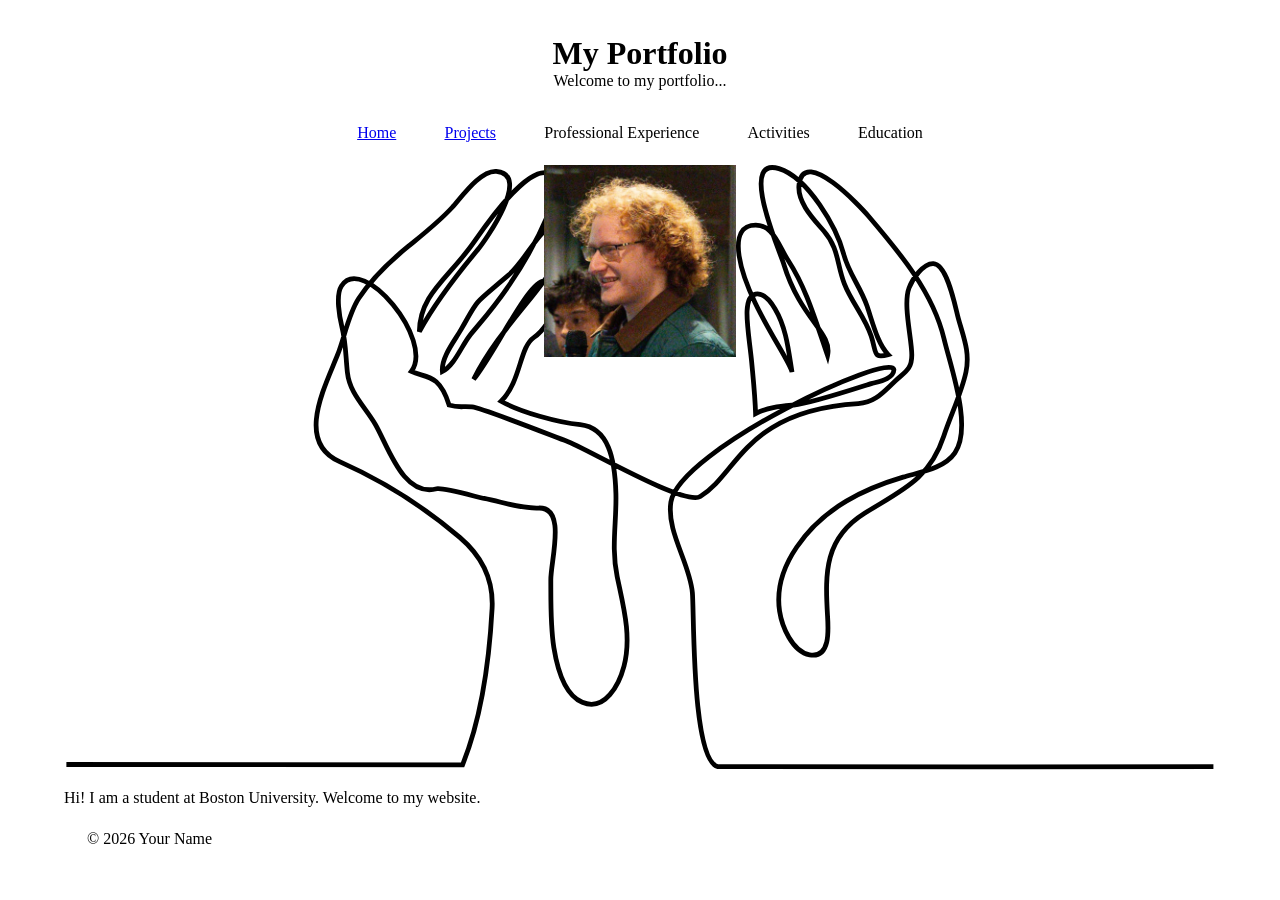
==== reference-code/index.html @ ab5ccd92 "moved all completed files to reference folder" ====
<!DOCTYPE html>
<html lang="en">
    <head>
        <meta charset="UTF-8">
        <meta name="viewport" content="width=device-width, initial-scale=1.0">
        <title>Home | My Portfolio</title> <!--adds a title to the tab. should be in current page | website name format-->
        <link rel="stylesheet" href="style.css">
    </head>
    <body>
        <!-- header, nav, main, and footer tags are needed to divide the page into chunks and have good SEO -->

        <!-- header -->
        <header>
            <h1>My Portfolio</h1>
            <p>Welcome to my portfolio...</p>
        </header>

        <!-- nav bar -->
        <nav>
            <ul>
                <li><a href = "index.html">Home</a></li>
                <li><a href = "projects.html">Projects</a></li>
                <li><a href = ""></a>Professional Experience</li>
                <li><a href = ""></a>Activities</li>
                <li><a href = ""></a>Education</li>
            </ul>
        </nav>

        <!-- main -->
        <main>
            <div id = "img-wrapper">
                <!--Always include the alt attribute with images. It makes the page more accessible! -->
                <img id = "headshot-img" src = "src/your-headshot.jpg" alt = "Your headshot"> 


                <!-- shape -->
                 <!-- svg's are scalable graphics you can make -->
                <svg viewBox="0 0 1205 632.2">
                    <path pathLength="1" stroke="
                    black" stroke-width="5" fill="none" d="M2.5,627.1c0.3-0.8,414.1,1.1,414.4,0.3c19.8-48.8,28.1-111.6,30.9-163.5c1.6-30.4-10.5-54.6-33.8-74.4
                        c-37.3-31.8-81.1-59.4-125.7-79.2c-45.9-20.4-16.2-76.5-2.2-111.6c7.4-18.4,11.3-42.5,22.1-59c13.3-20.3,33-39.2,51.8-54.5
                        c16.4-13.4,31.9-25.4,46.2-41c9.5-10.4,29.3-38.9,46-37.6c37.5,3-11.3,72.3-20,82.7c-8.9,10.7-41,49-60.5,85
                        c0.6-40.2,31.2-55.9,58.2-95.1c74.8-108.5,95.1-71,78.1-31c-31.7,74.7-73,116.3-83.9,130.6c-8.7,11.3-15.6,30.5-28.3,37.2
                        c-1.4-14.5,12.4-31.7,19.3-43.5c19.8-34.5,11.1-24.2,49.5-57c20-17.1,34.8-55,51.7-51.9c13.6,2.5,2.3,30.4-1,37.2
                        c-14.2,29.5-61.7,72.3-86.8,123.4c21.3-26,54.7-97.8,71.9-102.5c29.9,0.6,9.9,45.9-8.8,58.6c-15.6,10.6-13.1,45.4-34.4,66.8
                        c20.5,11.6,59.4,22,82.8,24.6c29.6,3.3,36.3,35.5,37.3,72c0.8,30.4-5.1,56,1.3,86.7c6.4,30.7,15.4,62.8,7.1,94
                        c-5,18.8-19.7,47.7-43.6,37.6c-19.8-8.4-26.7-38.5-29.7-57.2c-3.7-23.4-3.1-47.2-3.2-70.8c-0.1-20.6,16.8-76.4-12.8-75.2
                        c-19.6,0.8-38.6-6.6-56.9-10c-6.5-1.2-43.3-11.7-49.6-10.1c-35.1,9.1-50.7-44.1-64.2-67.3c-11.1-19-26.9-32.3-29.3-54.7
                        c-1.8-16.9-1.5-30.7-5.7-47.3c-2.3-9.5-6.8-33.2-0.5-42.9c22.2-34.2,97.4,57,73.1,89.4c14.6,7.1,29.1,1.4,39.5,35.2
                        c9.5,3.1,14.2,1,24.1,2c10.4,1,88.8,32.2,98.6,35.7c20.1,7.2,123.1,68.1,140,58c39.3-23.6,46.5-90,165.3-97.3
                        c17.7-1.1,26-11.8,38.4-23.3c11-10.2,17.6-12.3,17.6-27.5c0-17.2-9.4-52.5-2.9-70c3.3-8.9,14.7-26.1,25.5-25.6
                        c14.7,0.6,23,46,26,57.1c5.4,19.9,12.4,35.4,8.1,56.2c-4.6,22.1-16.1,45.4-23.2,67c-15.1,46-44.8,57-82.9,80.9
                        c-41.6,26-41.4,61.5-38.8,106.2c0.9,14.8,3.6,45.8-18.7,41.9c-18.4-3.3-29.1-30.4-31.4-45.7c-7.2-47.7,31.5-92.3,69.8-115.1
                        c18.5-11,38.9-19,59.4-25.1c17.8-5.3,42.8-8.8,54.2-25.4c18.6-27.1-4.6-90.3-11.4-119.3c-11.4-48.8-46.9-90.7-78.9-128.2
                        c-7.7-9-67.1-73.4-72.7-33.7c-2.6,18.6,15,36.6,25.7,48.9c16.2,18.7,13.4,34.1,21.7,55.6c7.4,19.1,21.3,34.3,28,54.5
                        c5.8,17.5,1.6,23.9,17.8,19.4c-11.1-11.5-15.8-32.2-22.2-51c-7.1-20.5-19-33.5-24.5-54.5c-7.3-27.6-37-79.5-67.5-89
                        c-42.9-13.3,0.7,86,5,100c17.8,58.1,51.1,71.3,45.8,95.5c-14.5-42.6-23.1-71.5-41.3-99.6c-10.4-16.1-16.3-40.7-38.7-36.4
                        c-14.4,2.8-14.2,20.6-12.5,31.9c7.2,47.5,53.2,108.5,55.3,121.5c-3.6-22.2-5.9-46.4-17.7-66.1c-3.7-6.3-11.7-17.4-20.5-15.6
                        c-15.3,3.1-6.8,41.1-4,71c1.7,18.4,3.6,35.7,4.1,54.1c12.2-6.6,26.6-7.7,40-9c18.4-1.8,72.1-19.7,81-22.4
                        c7.1-2.1,23.3-4.6,23.7-14.5c-1.2-10.2-57.2,10.9-113.5,40.8c-57.2,30.4-115.6,70.5-119.8,97.7c-4.7,31,19.8,63.7,22.5,94.7
                        c1.9,21.2-0.8,173.5,26.2,181.8c1.4,0.4,517.2,0.5,518.8,0" 
                    />
                </svg>
            </div>

            <p>Hi! I am a student at Boston University. Welcome to my website. </p>
        </main>
        

        <!-- footer -->
        <footer>&copy; 2026 Your Name</footer>
        
    </body>
</html>
---- reference-code/style.css ----
/* universal selector */
*{
    margin: 0;
    box-sizing: border-box;
}

/* code fo all pages */

body {
  margin: auto;
  width: 90%;
}

header{
    text-align: center;
    margin: 3%;
}

nav ul{
    padding-left:0;
    list-style: none;
    text-align: center;

    margin: 2%;
}

nav ul li{
    display: inline;
    padding: 2%;
}

footer {
  margin: 2%;
}


/* CODE FOR HOME PAGE */

/* when using position absolute, the parent should be position relative!! */
#img-wrapper{
    position: relative;
}

#headshot-img{
    max-width: 15vw;
    position: absolute;

    /* combined with margin: auto, this centers the image */
    top: 0;
    right: 0;
    left: 0;
    margin: auto;
}

path {
  stroke-dasharray: 1;
  stroke-dashoffset: 1;

  /* Draw once and done. */
  animation: dash 5s linear forwards;

  /* Keep drawing */
  /* animation: dash 5s ease-in-out infinite alternate; */
}

@keyframes dash {
  from {
    stroke-dashoffset: 1;
  }
  to {
    stroke-dashoffset: 0;
  }
}


/* CODE FOR PROJECTS */

main h3 {
  margin: 3% 0; /*short hand for saying margin-top/bottom: 3%, margin-left/right: 0*/
}

main iframe,
main blockquote,
main p {
  margin: 15px 0;
}
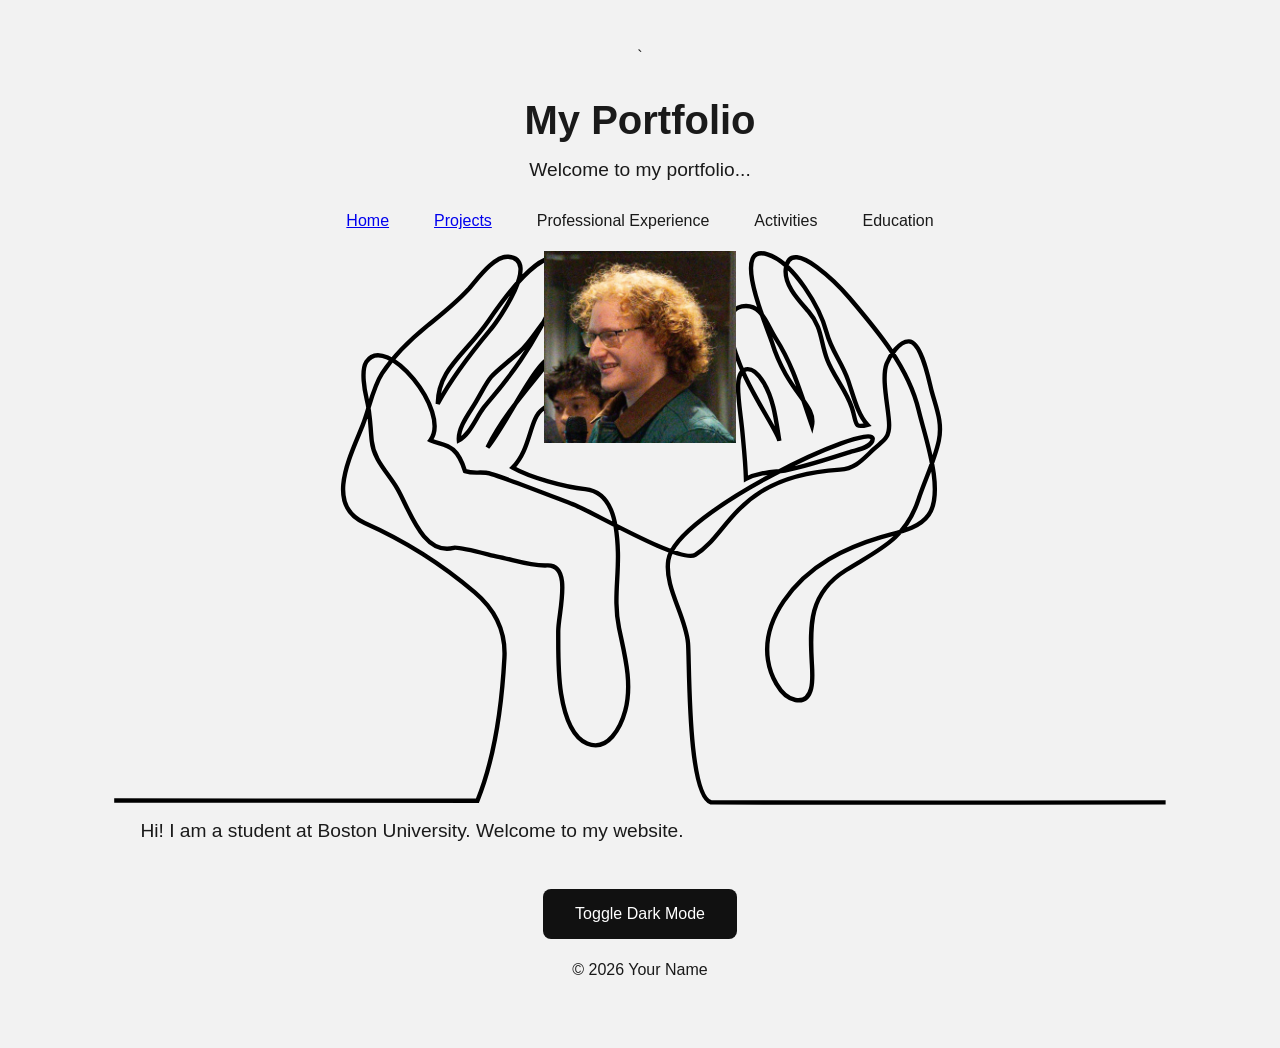
==== commit be26d0d8: "add button" ====
--- a/reference-code/index.html
+++ b/reference-code/index.html
@@ -1,4 +1,4 @@
-<!DOCTYPE html>
+`<!DOCTYPE html>
 <html lang="en">
     <head>
         <meta charset="UTF-8">
@@ -64,6 +64,7 @@
             </div>
 
             <p>Hi! I am a student at Boston University. Welcome to my website. </p>
+            <button id="toggle-mode">Toggle Dark Mode</button>
         </main>
         
 
--- a/reference-code/style.css
+++ b/reference-code/style.css
@@ -1,10 +1,10 @@
-/* universal selector */
+/* universal selector - needed on every page. basically overwrites the styling set by the browser*/
 *{
     margin: 0;
     box-sizing: border-box;
 }
 
-/* code fo all pages */
+/* code for all pages */
 
 body {
   margin: auto;
@@ -16,11 +16,11 @@
     margin: 3%;
 }
 
+/* creates a horizontal nav */
 nav ul{
     padding-left:0;
     list-style: none;
     text-align: center;
-
     margin: 2%;
 }
 
@@ -84,3 +84,49 @@
 main p {
   margin: 15px 0;
 }
+
+/* Light mode (default) */
+body {
+  background-color: #f2f2f2;
+  color: #1a1a1a;
+  font-family: 'Segoe UI', Tahoma, Geneva, Verdana, sans-serif;
+  text-align: center;
+  padding: 3rem;
+  transition: background-color 0.3s, color 0.3s;
+}
+
+/* Dark mode */
+body.dark-mode {
+  background-color: #121212;
+  color: #f9f9f9;
+}
+
+/* Optional button styling */
+button {
+  padding: 1rem 2rem;
+  border: none;
+  border-radius: 8px;
+  background-color: #111;
+  color: #fff;
+  cursor: pointer;
+  font-size: 1rem;
+  margin-top: 2rem;
+  transition: background-color 0.3s, color 0.3s;
+}
+
+body.dark-mode button {
+  background-color: #fff;
+  color: #111;
+}
+
+/* Optional heading and paragraph styling */
+h1 {
+  font-size: 2.5rem;
+  margin-bottom: 1rem;
+}
+
+p {
+  font-size: 1.2rem;
+  max-width: 600px;
+  margin: 0 auto;
+}
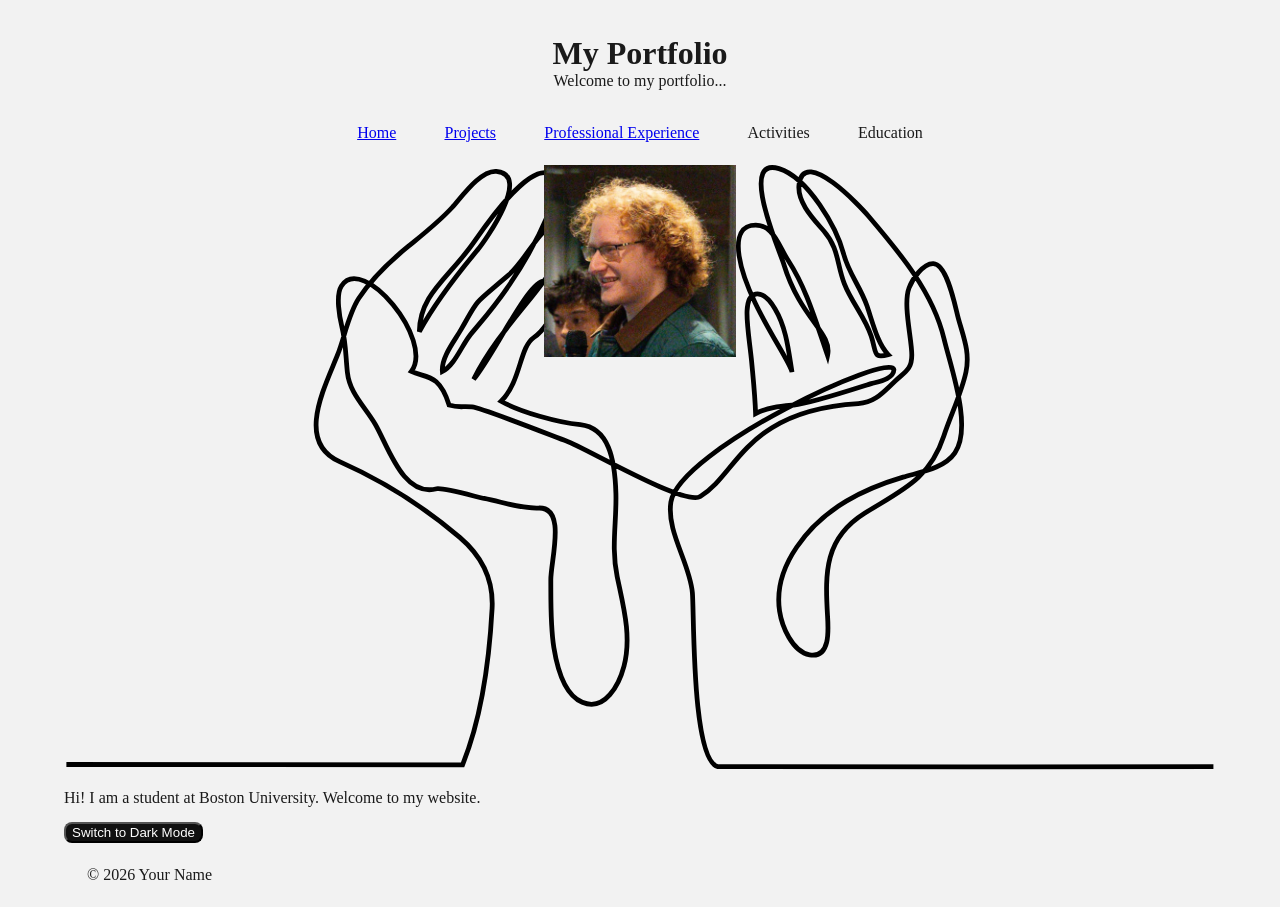
==== commit bf9d745a: "added light/dark mode and background image rain" ====
--- a/reference-code/index.html
+++ b/reference-code/index.html
@@ -1,4 +1,4 @@
-`<!DOCTYPE html>
+<!DOCTYPE html>
 <html lang="en">
     <head>
         <meta charset="UTF-8">
@@ -6,6 +6,7 @@
         <title>Home | My Portfolio</title> <!--adds a title to the tab. should be in current page | website name format-->
         <link rel="stylesheet" href="style.css">
     </head>
+    <script src="app.js"></script>
     <body>
         <!-- header, nav, main, and footer tags are needed to divide the page into chunks and have good SEO -->
 
@@ -20,7 +21,7 @@
             <ul>
                 <li><a href = "index.html">Home</a></li>
                 <li><a href = "projects.html">Projects</a></li>
-                <li><a href = ""></a>Professional Experience</li>
+                <li><a href = "professional.html">Professional Experience</a></li>
                 <li><a href = ""></a>Activities</li>
                 <li><a href = ""></a>Education</li>
             </ul>
@@ -64,7 +65,8 @@
             </div>
 
             <p>Hi! I am a student at Boston University. Welcome to my website. </p>
-            <button id="toggle-mode">Toggle Dark Mode</button>
+
+            <button onclick="modeToggle()" id="toggle-btn">Switch to Dark Mode</button>
         </main>
         
 
--- a/reference-code/style.css
+++ b/reference-code/style.css
@@ -31,6 +31,21 @@
 
 footer {
   margin: 2%;
+}
+
+
+/* CODE FOR SCROLLING LINES OF TEXT */
+
+#scrolling-wrapper{
+    position: absolute;
+    opacity: 25%;
+    z-index: -1;
+}
+
+.scrolling-line{
+    animation: scroll 10s linear infinite;
+    white-space: nowrap; /* makes it so the lines of text don't wrap onto the next line when they run out of room. the text is all on one line*/
+    font: calc(2px + 5vw) monospace;
 }
 
 
@@ -89,9 +104,6 @@
 body {
   background-color: #f2f2f2;
   color: #1a1a1a;
-  font-family: 'Segoe UI', Tahoma, Geneva, Verdana, sans-serif;
-  text-align: center;
-  padding: 3rem;
   transition: background-color 0.3s, color 0.3s;
 }
 
@@ -103,14 +115,10 @@
 
 /* Optional button styling */
 button {
-  padding: 1rem 2rem;
-  border: none;
   border-radius: 8px;
   background-color: #111;
   color: #fff;
   cursor: pointer;
-  font-size: 1rem;
-  margin-top: 2rem;
   transition: background-color 0.3s, color 0.3s;
 }
 
@@ -119,14 +127,9 @@
   color: #111;
 }
 
-/* Optional heading and paragraph styling */
-h1 {
-  font-size: 2.5rem;
-  margin-bottom: 1rem;
-}
-
-p {
-  font-size: 1.2rem;
-  max-width: 600px;
-  margin: 0 auto;
-}
+canvas {
+  width: 100%;
+  background-image: url("src/buildathon.JPG");
+  background-size: cover;
+  background-position: center;
+}
